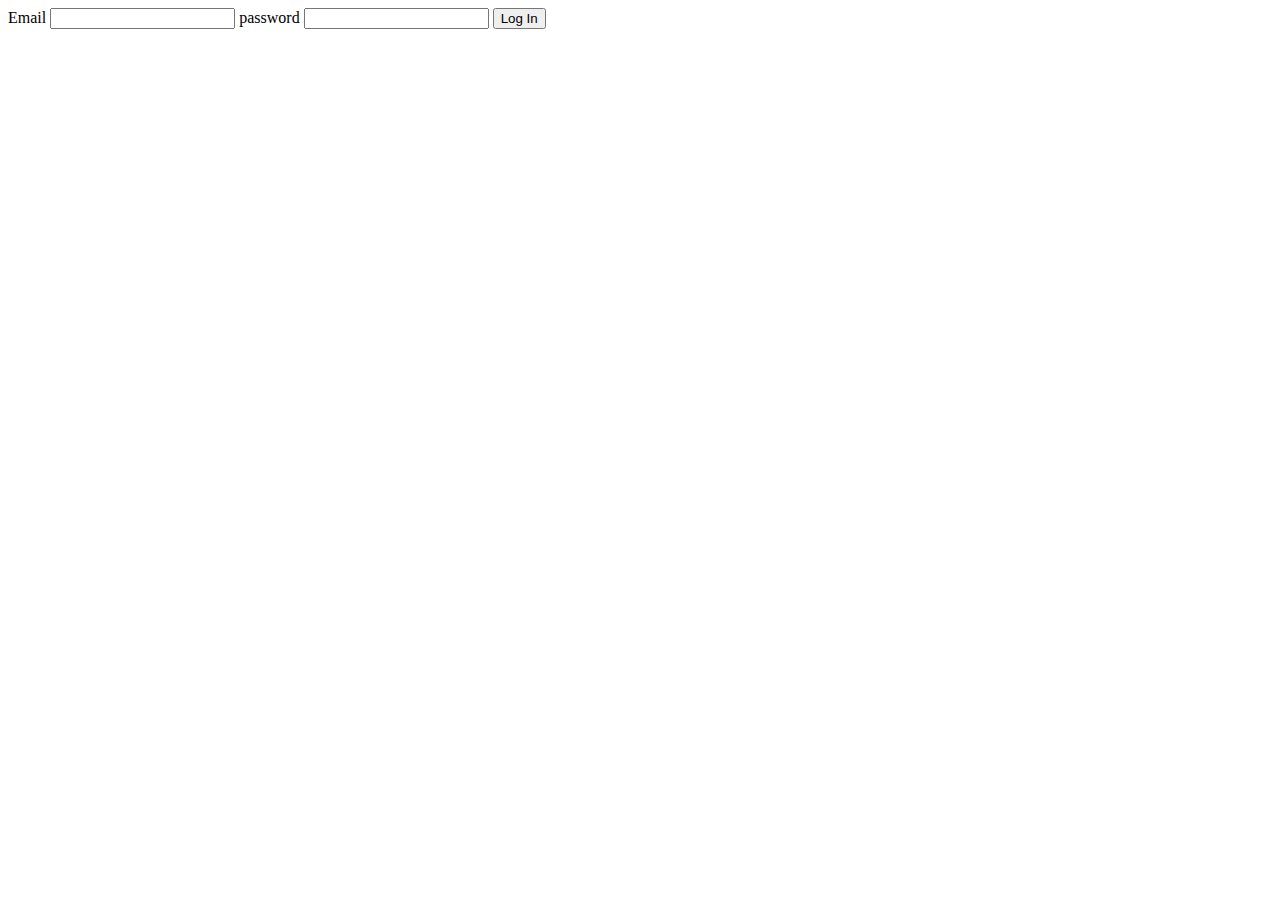
==== index.html @ 2a35f4bb "Add files via upload" ====
<!DOCTYPE html>
<html lang="en">
<head>
    <meta charset="UTF-8">
    <meta name="viewport" content="width=device-width, initial-scale=1.0">
    <title>Slice Pizzeria</title>
    <link rel="stylesheet" href="css/main.css">
    <script src="./js/auth.js"></script>
</head>
<body>
    <h1>Slice Pizzeria</h1>
    <main class="main-wrapper">
        <section class="pizzas-wrapper">

        </section>
         <aside class="basket-aside">
            <h2>Votre panier (0)</h2>
            <div class="empty-basket">
              <img src="../images/pizza.png" alt="" />
              <p>Votre panier est vide...</p>
            </div>
          </aside>



    </main>
    
    <div class="order-modal-wrapper hidden">
      <div class="order-modal">
        <img src="./images/carbon_checkmark-outline.svg" alt="">

        <p class="order-modal-title">Order Confirmed</p>
        <p class="order-modal-subtitle">We hope you enjoy your food!</p>
        <ul class="order-detail">
        </ul>

        <a href="#" class="new-order-btn">Start new order</a>
       </div>
     </div>

    <script src="./js/main.js"></script>
</body>
</html>
---- css/main.css ----
@import 'reset.css';
@import 'normalize.css';


:root {
  --beaver: #87635a;
  --black: #000;
  --clam-shell: #caafa7;
  --dawn-pink: #f5eeec;
  --fantasy: #fcf8f6;
  --graphite: #260f08;
  --mountain-meadow: #1ea575;
  --parlap: #ad8a85;
  --tia-maria: #c73b0f;
  --white: #fff;

  --red-hat-ff: "Red Hat Text", sans-serif;
}


body {
  background-color: var(--fantasy);
  padding-bottom: 24px;
  font-family: var(--red-hat-ff);
}

.main-wrapper {
  margin-left: auto;
  margin-right: auto;
  width: 90%;
}

.pizzas-wrapper {
  display: grid;
  gap: 24px;
  margin-bottom: 40px;
}

.pizza-picture {
  border-radius: 8px;
  height: 212px;
  object-fit: cover;
  width: 100%;
}

.add-to-cart-btn {
  align-items: center;
  background-color: var(--white);
  border-radius: 24px;
  border: 1px solid var(--beaver);
  cursor: pointer;
  display: flex;
  font-size: 14px;
  gap: 8px;
  justify-content: center;
  margin-left: auto;
  margin-right: auto;
  padding: 8px 24px;
  position: relative;
  top: -20px;
  width: fit-content;
  font-weight: 600;
}

.item-basket-btn {
  align-items: center;
  background-color: #C73B0F;
  border: none;
  border-radius: 24px;
  cursor: pointer;
  display: flex;
  font-size: 14px;
  gap: 43px;
  justify-content: center;
  margin-left: auto;
  margin-right: auto;
  padding: 8px 24px;
  position: relative;
  top: -20px;
  width: fit-content;
  font-weight: 600;
}

.pizza-infos {
  list-style-type: none;
  padding-left: 0;
}

.pizza-price {
  color: var(--tia-maria);
  font-weight: 700;
}

.basket-aside {
  background-color: var(--white);
  padding: 24px;
  border-radius: 8px;
}

.basket-aside h2 {
  color: var(--tia-maria);
  font-weight: 700;
  margin-bottom: 24px;
}

.empty-basket img {
  max-height: 256px;
}

.empty-basket p {
  margin-top: 24px;
  font-weight: 600;
  color: var(--beaver);
}

.basket-products {
  list-style-type: none;
  padding-left: 0;
}

.basket-product-item {
  position: relative;
  display: flex;
  flex-direction: column;
  margin-bottom: 16px;
  padding-bottom: 16px;
  border-bottom: 1px solid var(--dawn-pink);
}

.basket-product-item-name {
  font-weight: 600;
  display: inline-block;
  margin-bottom: 8px;
}

.basket-product-details-quantity {
  color: var(--tia-maria);
  display: inline-block;
  margin-right: 8px;
  font-weight: 600;
}

.basket-product-details-unit-price {
  color: var(--parlap);
  display: inline-block;
  margin-right: 8px;
  font-weight: 400;
}

.basket-product-details-total-price {
  color: var(--beaver);
  font-weight: 600;
}

.basket-product-remove-icon {
  position: absolute;
  right: 0;
  top: 40%;
  transform: translateY(-50%);
  cursor: pointer;
}

.total-order {
  display: flex;
  justify-content: space-between;
  align-items: center;
  margin-bottom: 16px;
}

.total-order-price {
  font-weight: 700;
  font-size: 32px;
}

.delivery-info {
  background-color: var(--dawn-pink);
  padding: 12px 16px;
  text-align: center;
  font-weight: 300;
  margin-bottom: 24px;
  border-radius: 4px;
}

.delivery-info span {
  font-weight: 600;
}

.confirm-order-btn,
.new-order-btn {
  background-color: var(--tia-maria);
  color: var(--white);
  display: block;
  cursor: pointer;
  text-align: center;
  padding-top: 12px;
  padding-bottom: 12px;
  text-decoration: none;
  border-radius: 24px;
}

.hidden{
  display: none !important
}

.body-full {
  overflow: hidden;
}

.order-modal-wrapper {
  position: absolute;
  left: 0;
  bottom: 0;
  height: 100vh;
  width: 100vw;
  background-color: rgba(0, 0, 0, 0.4);
  content: "";
}

.order-modal {
  position: absolute;
  left: 0;
  bottom: 0;
  height: 80vh;
  width: 100vw;
  background-color: var(--white);
  content: "";
  z-index: 10;
  padding: 40px 24px 24px;
  overflow: scroll;
}

.order-modal-title {
  font-size: 42px;
  font-weight: 700;
  line-height: 48px;
  margin-bottom: 8px;
  margin-top: 24px;
}

.order-modal-subtitle {
  color: var(--beaver);
  margin-bottom: 24px;
}

.order-detail {
  list-style-type: none;
  padding-left: 0;
  background-color: var(--fantasy);
  padding: 24px;
  margin-bottom: 16px;
}

.order-detail-product-item {
  display: grid;
  grid-template-columns: 48px auto auto auto auto;
  grid-template-areas:
    "product-image product-name product-name product-name product-total-price"
    "product-image product-quantity product-unit-price product-unit-price product-total-price";
  gap: 8px 12px;
  margin-bottom: 24px;
  padding-bottom: 24px;
  border-bottom: 1px solid var(--dawn-pink);
  align-items: center;
}

.order-detail-product-image {
  grid-area: product-image;
  width: 100%;
  height: auto;
  object-fit: cover;
  border-radius: 4px;
  display: block;
}

.order-detail-product-name {
  grid-area: product-name;
  font-weight: 700;
}

.order-detail-product-quantity {
  grid-area: product-quantity;
  color: var(--tia-maria);
  font-weight: 600;
}

.order-detail-product-unit-price {
  grid-area: product-unit-price;
  color: var(--beaver);
}

.order-detail-product-total-price {
  grid-area: product-total-price;
  align-self: center;
  justify-self: right;
  font-weight: 600;
}

.order-detail-total-price {
  display: flex;
  align-items: center;
  justify-content: space-between;
}

@media screen and (min-width: 768px) {
  .pizzas-wrapper {
    grid-template-columns: repeat(3, 1fr);
  }

  .order-modal {
    left: 50%;
    bottom: 50%;
    height: fit-content;
    width: 90%;
    transform: translate(-50%, 50%);
    border-radius: 8px;
  }
}

@media screen and (min-width: 1024px) {
  .main-wrapper {
    display: grid;
    grid-template-columns: 2fr 1fr;
    gap: 24px;
    padding-top: 24px;
  }

  .basket-aside {
    height: max-content;
    position: sticky;
    top: 24px;
  }

  .order-modal {
    width: 640px;
  }
}


.added-to-basket-btn{
  align-items: center;
  background-color: #C73B0F;
  color: white;
  border-radius: 24px;
  border: none;
  cursor: pointer;
  display: flex;
  font-size: 14px;
  gap: 42px;
  justify-content: center;
  margin-left: auto;
  margin-right: auto;
  padding: 8px 24px;
  position: relative;
  top: -20px;
  width: fit-content;
  font-weight: 600;
}

.added-to-basket-btn *{
  margin: 0
}
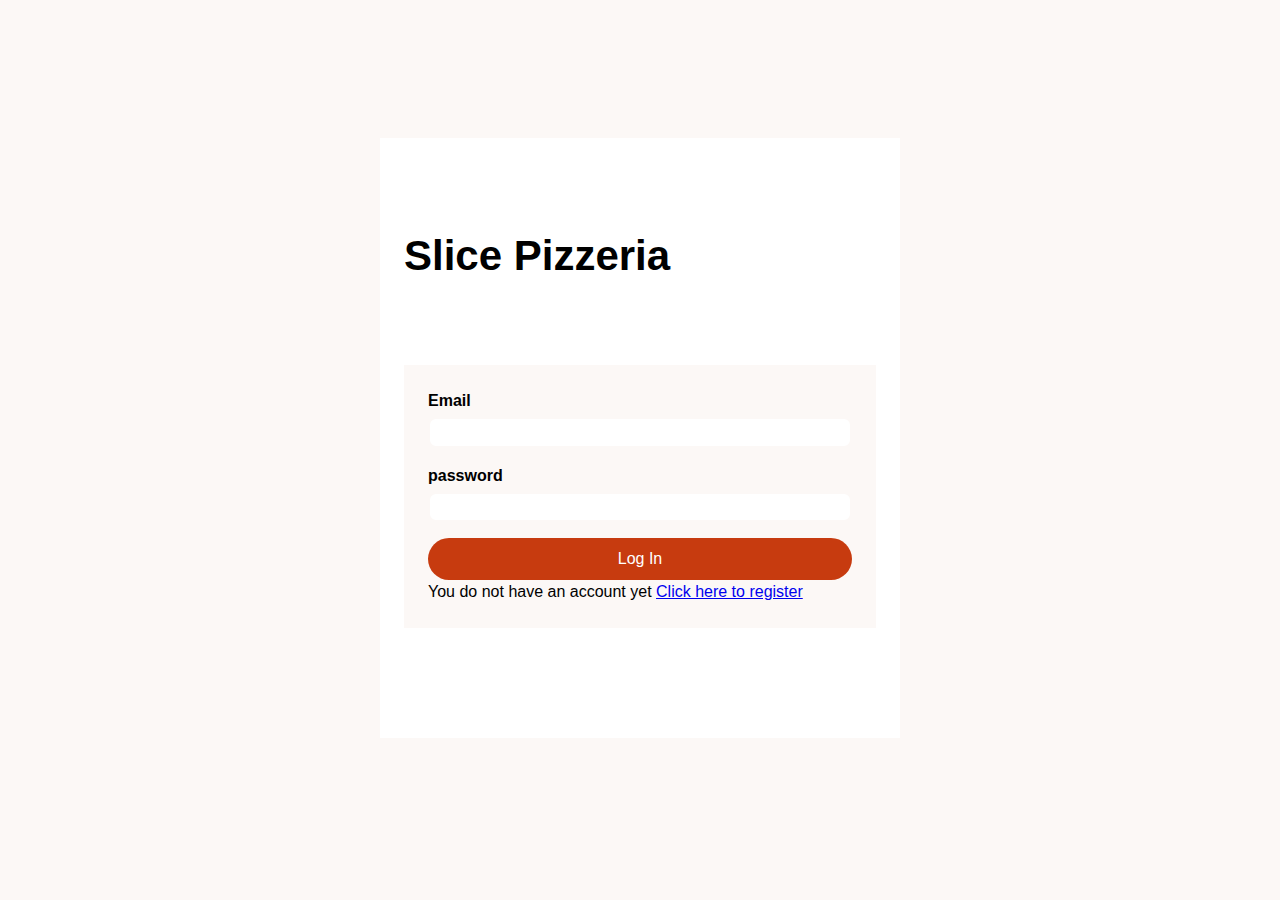
==== commit 5518ce81: "c'est fini" ====
--- a/index.html
+++ b/index.html
@@ -21,8 +21,6 @@
             </div>
           </aside>
 
-
-
     </main>
     
     <div class="order-modal-wrapper hidden">
